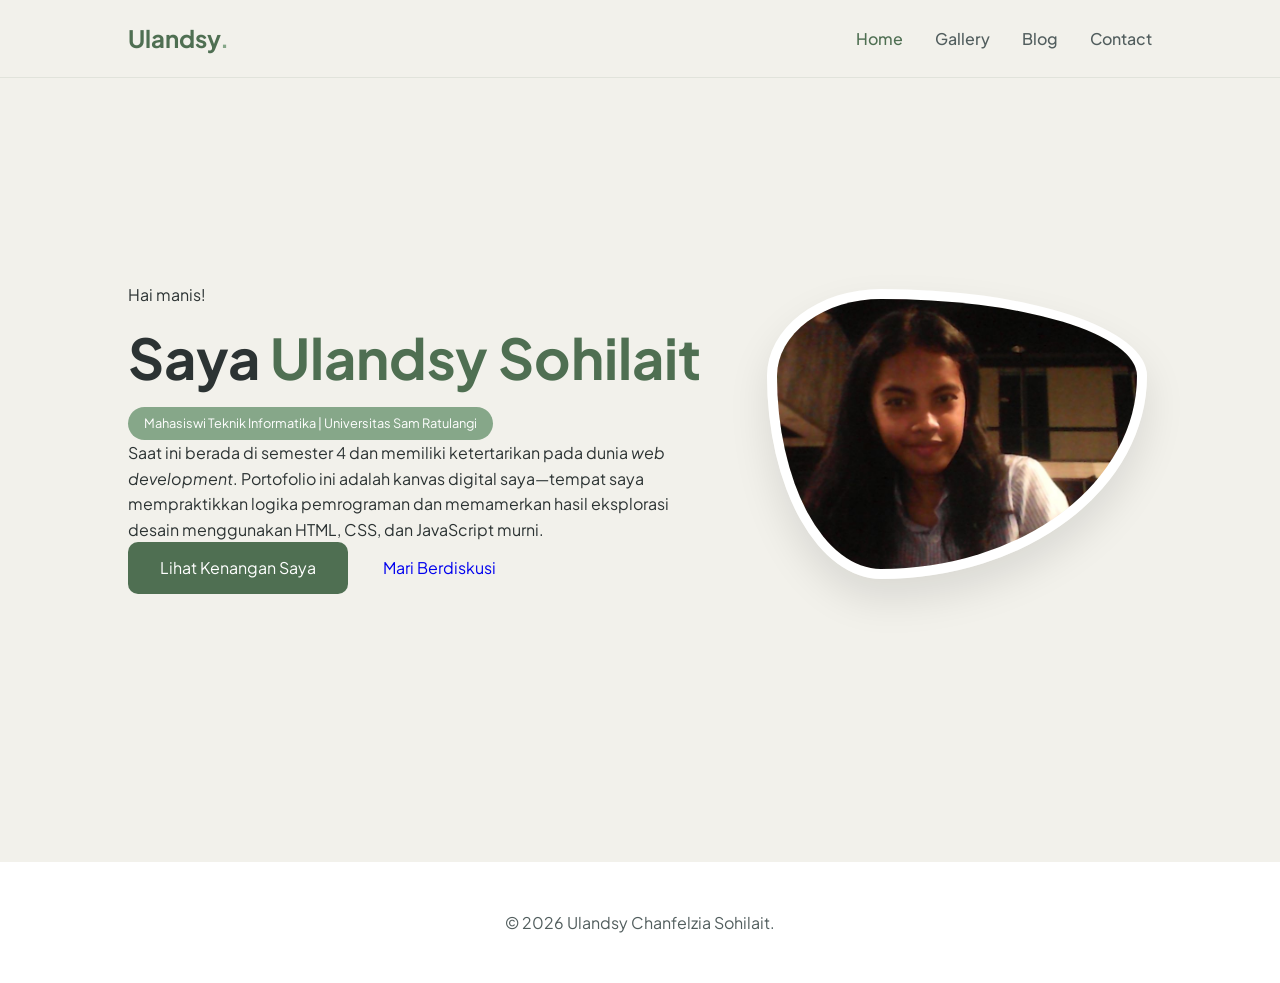
==== index.html @ a72cec1a "Add files via upload" ====
<!doctype html>
<html lang="id">
  <head>
    <meta charset="UTF-8" />
    <meta name="viewport" content="width=device-width, initial-scale=1.0" />
    <title>Ulandsy Sohilait | Personal Portfolio</title>

    <link rel="preconnect" href="https://fonts.googleapis.com" />
    <link rel="preconnect" href="https://fonts.gstatic.com" crossorigin />
    <link
      href="https://fonts.googleapis.com/css2?family=Plus+Jakarta+Sans:wght@400;500;600;700&display=swap"
      rel="stylesheet"
    />

    <link rel="stylesheet" href="css/style.css" />
  </head>
  <body>
    <nav class="navbar">
      <div class="logo">Ulandsy<span>.</span></div>
      <div class="menu-toggle" id="mobile-menu">
        <span class="bar"></span>
        <span class="bar"></span>
        <span class="bar"></span>
      </div>
      <ul class="nav-links">
        <li><a href="index.html" class="active">Home</a></li>
        <li><a href="gallery.html">Gallery</a></li>
        <li><a href="blog.html">Blog</a></li>
        <li><a href="contact.html">Contact</a></li>
      </ul>
    </nav>

    <main>
      <section class="hero">
        <div class="hero-text fade-in-up">
          <p class="greeting">Hai manis!</p>
          <h1 class="title">
            Saya <span class="highlight">Ulandsy Sohilait</span>
          </h1>

          <div class="role-badge">
            Mahasiswi Teknik Informatika | Universitas Sam Ratulangi
          </div>

          <div class="bio">
            <p>
              Saat ini berada di semester 4 dan memiliki ketertarikan pada dunia
              <em>web development</em>. Portofolio ini adalah kanvas digital
              saya—tempat saya mempraktikkan logika pemrograman dan memamerkan
              hasil eksplorasi desain menggunakan HTML, CSS, dan JavaScript
              murni.
            </p>
          </div>

          <div class="cta-buttons">
            <a href="gallery.html" class="btn btn-primary"
              >Lihat Kenangan Saya</a
            >
            <a href="contact.html" class="btn btn-outline">Mari Berdiskusi</a>
          </div>
        </div>

        <div class="hero-image fade-in-up">
          <div class="image-frame">
            <img
              src="images/fotoprofil.jpg"
              alt="Ulandsy Chanfelzia Sohilait"
              class="profile-img"
            />
            <div class="decoration-box"></div>
          </div>
        </div>
      </section>
    </main>

    <footer>
      <p>&copy; 2026 Ulandsy Chanfelzia Sohilait.</p>
    </footer>

    <script src="js/script.js"></script>
  </body>
</html>
---- css/style.css ----
/* --- VARIABLES & FONTS --- */
:root {
  --primary-sage: #4f6f52; /* Hijau Sage Gelap */
  --medium-sage: #739072; /* Hijau Sage Sedang */
  --light-sage: #86a789; /* Hijau Sage Muda */
  --soft-cream: #f2f1eb; /* Background Krem Lembut */
  --white: #ffffff;
  --text-main: #2c3333;
  --text-muted: #525e5e;
  --transition: all 0.3s cubic-bezier(0.4, 0, 0.2, 1);
}

* {
  margin: 0;
  padding: 0;
  box-sizing: border-box;
}

body {
  font-family: "Plus Jakarta Sans", sans-serif;
  background-color: var(--soft-cream);
  color: var(--text-main);
  line-height: 1.6;
  overflow-x: hidden;
}

/* --- NAVBAR --- */
.navbar {
  display: flex;
  justify-content: space-between;
  align-items: center;
  padding: 1.2rem 10%;
  background: rgba(242, 241, 235, 0.9);
  backdrop-filter: blur(10px);
  position: sticky;
  top: 0;
  z-index: 1000;
  border-bottom: 1px solid rgba(79, 111, 82, 0.1);
}

.logo {
  font-size: 1.5rem;
  font-weight: 700;
  color: var(--primary-sage);
}

.logo span {
  color: var(--light-sage);
}

.nav-links {
  display: flex;
  list-style: none;
  gap: 2rem;
}

.nav-links a {
  text-decoration: none;
  color: var(--text-muted);
  font-weight: 500;
  transition: var(--transition);
}

.nav-links a:hover,
.nav-links a.active {
  color: var(--primary-sage);
}

/* --- LAYOUT UTAMA --- */
.container {
  max-width: 1100px;
  margin: 0 auto;
  padding: 4rem 5%;
}

.section-intro {
  text-align: center;
  margin-bottom: 4rem;
}

.page-title {
  font-size: 2.5rem;
  color: var(--primary-sage);
  margin-bottom: 0.5rem;
}

/* --- HERO SECTION (INDEX) --- */
.hero {
  display: flex;
  align-items: center;
  justify-content: space-between;
  min-height: 80vh;
  padding: 0 10%;
  gap: 3rem;
}

.hero-text {
  flex: 1.2;
}
.hero-image {
  flex: 0.8;
  display: flex;
  justify-content: center;
  position: relative;
}

.title {
  font-size: 3.5rem;
  line-height: 1.2;
  margin: 1rem 0;
}
.highlight {
  color: var(--primary-sage);
}

.role-badge {
  background: var(--light-sage);
  color: var(--white);
  padding: 0.4rem 1rem;
  border-radius: 50px;
  font-size: 0.8rem;
  display: inline-block;
}

.profile-img {
  width: 100%;
  max-width: 380px;
  border-radius: 30% 70% 70% 30% / 30% 30% 70% 70%;
  border: 10px solid var(--white);
  box-shadow: 0 20px 40px rgba(0, 0, 0, 0.1);
}

/* --- GALLERY GRID --- */
.gallery-grid {
  display: grid;
  grid-template-columns: repeat(auto-fit, minmax(300px, 1fr));
  gap: 2rem;
}

.gallery-card {
  background: var(--white);
  border-radius: 15px;
  overflow: hidden;
  box-shadow: 0 10px 20px rgba(0, 0, 0, 0.05);
  transition: var(--transition);
}

.gallery-card:hover {
  transform: translateY(-10px);
}

.img-wrapper {
  position: relative;
  height: 250px;
  overflow: hidden;
  cursor: pointer;
}
.img-wrapper img {
  width: 100%;
  height: 100%;
  object-fit: cover;
  transition: var(--transition);
}
.gallery-card:hover img {
  transform: scale(1.1);
}

.img-overlay {
  position: absolute;
  top: 0;
  left: 0;
  width: 100%;
  height: 100%;
  background: rgba(79, 111, 82, 0.4);
  display: flex;
  align-items: center;
  justify-content: center;
  opacity: 0;
  transition: var(--transition);
  color: white;
  font-weight: bold;
}
.img-wrapper:hover .img-overlay {
  opacity: 1;
}

.img-info {
  padding: 1.5rem;
  text-align: center;
}

/* --- BLOG CARDS --- */
.blog-container {
  display: flex;
  flex-direction: column;
  gap: 2.5rem;
}
.blog-card {
  background: var(--white);
  padding: 2.5rem;
  border-radius: 20px;
  border-left: 8px solid var(--light-sage);
}

.blog-category {
  color: var(--light-sage);
  font-size: 0.8rem;
  font-weight: 700;
  text-transform: uppercase;
}
.blog-full-content {
  display: none;
  margin-top: 1.5rem;
  border-top: 1px solid #eee;
  padding-top: 1.5rem;
}
.read-more-btn {
  margin-top: 1.5rem;
  background: none;
  border: 1px solid var(--primary-sage);
  color: var(--primary-sage);
  padding: 0.6rem 1.5rem;
  border-radius: 8px;
  cursor: pointer;
  font-weight: 600;
}
.read-more-btn:hover {
  background: var(--primary-sage);
  color: white;
}

/* --- CONTACT SECTION --- */
.contact-wrapper {
  display: flex;
  gap: 4rem;
  align-items: flex-start;
}
.info-card,
.form-card {
  background: var(--white);
  padding: 2.5rem;
  border-radius: 20px;
  flex: 1;
}
.info-item {
  display: flex;
  gap: 1rem;
  margin-top: 1.5rem;
}
.info-icon {
  font-size: 1.5rem;
}

.form-group {
  margin-bottom: 1.2rem;
}
.form-group label {
  display: block;
  margin-bottom: 0.5rem;
  font-weight: 600;
  color: var(--primary-sage);
}
.form-group input,
.form-group textarea {
  width: 100%;
  padding: 0.8rem;
  border: 1px solid #ddd;
  border-radius: 10px;
  font-family: inherit;
}

.btn {
  padding: 0.8rem 2rem;
  border-radius: 10px;
  text-decoration: none;
  display: inline-block;
  transition: var(--transition);
  border: none;
  cursor: pointer;
}
.btn-primary {
  background: var(--primary-sage);
  color: white;
}
.btn-primary:hover {
  background: var(--medium-sage);
  transform: scale(1.05);
}

/* --- MODAL --- */
.modal {
  display: none;
  position: fixed;
  z-index: 2000;
  top: 0;
  left: 0;
  width: 100%;
  height: 100%;
  background: rgba(0, 0, 0, 0.9);
  justify-content: center;
  align-items: center;
}
.modal-content {
  max-width: 80%;
  max-height: 80%;
  border-radius: 10px;
}
.close-modal {
  position: absolute;
  top: 20px;
  right: 30px;
  color: white;
  font-size: 40px;
  cursor: pointer;
}

/* --- ANIMASI --- */
.fade-in {
  animation: fadeIn 1s ease-in forwards;
}
@keyframes fadeIn {
  from {
    opacity: 0;
    transform: translateY(20px);
  }
  to {
    opacity: 1;
    transform: translateY(0);
  }
}

/* --- FOOTER --- */
footer {
  text-align: center;
  padding: 3rem;
  background: var(--white);
  margin-top: 4rem;
  color: var(--text-muted);
}

/* --- MOBILE MENU TOGGLE --- */
.menu-toggle {
    display: none; /* Disembunyikan di desktop */
    flex-direction: column;
    cursor: pointer;
    gap: 6px;
}

.bar {
    width: 25px;
    height: 3px;
    background-color: var(--primary-sage);
    border-radius: 3px;
    transition: var(--transition);
}

/* --- RESPONSIVE --- */
@media (max-width: 850px) {
    .menu-toggle {
        display: flex; /* Munculkan tombol di layar kecil */
    }

    .nav-links {
        position: absolute;
        top: 100%; /* Turun tepat di bawah navbar */
        left: -100%; /* Sembunyikan di luar layar kiri */
        width: 100%;
        background: rgba(242, 241, 235, 0.95);
        backdrop-filter: blur(10px);
        flex-direction: column;
        text-align: center;
        padding: 2rem 0;
        transition: var(--transition);
        border-bottom: 2px solid var(--primary-sage);
        box-shadow: 0 10px 15px rgba(0, 0, 0, 0.05);
    }

    /* Kelas ini akan ditambahkan oleh JavaScript saat tombol diklik */
    .nav-links.active {
        left: 0; 
    }

    .nav-links li {
        margin: 1.5rem 0;
    }

    .hero,
    .contact-wrapper {
        flex-direction: column;
        text-align: center;
    }
    .hero-image {
        order: -1;
    }
}

/* Memberi jarak antar kotak ayat agar tidak menempel */
.bible-verse {
  margin-bottom: 2rem;
  padding: 1.5rem;
  background-color: rgba(134, 167, 137, 0.05); 
  border-radius: 12px;
  border-left: 2px solid var(--light-sage);
}

.bible-verse p {
  font-style: italic;
  color: var(--text-main);
}

.bible-verse cite {
  display: block;
  margin-top: 0.8rem;
  font-weight: 700;
  font-style: normal;
  color: var(--primary-sage);
}

/* Mengatur tampilan paragraf kesimpulan di bawah ayat */
.blog-conclusion {
  margin-top: 2.5rem;
  font-weight: 500;
  color: var(--text-main);
  border-top: 1px solid rgba(79, 111, 82, 0.1);
  padding-top: 1.5rem;
  line-height: 1.8;
}
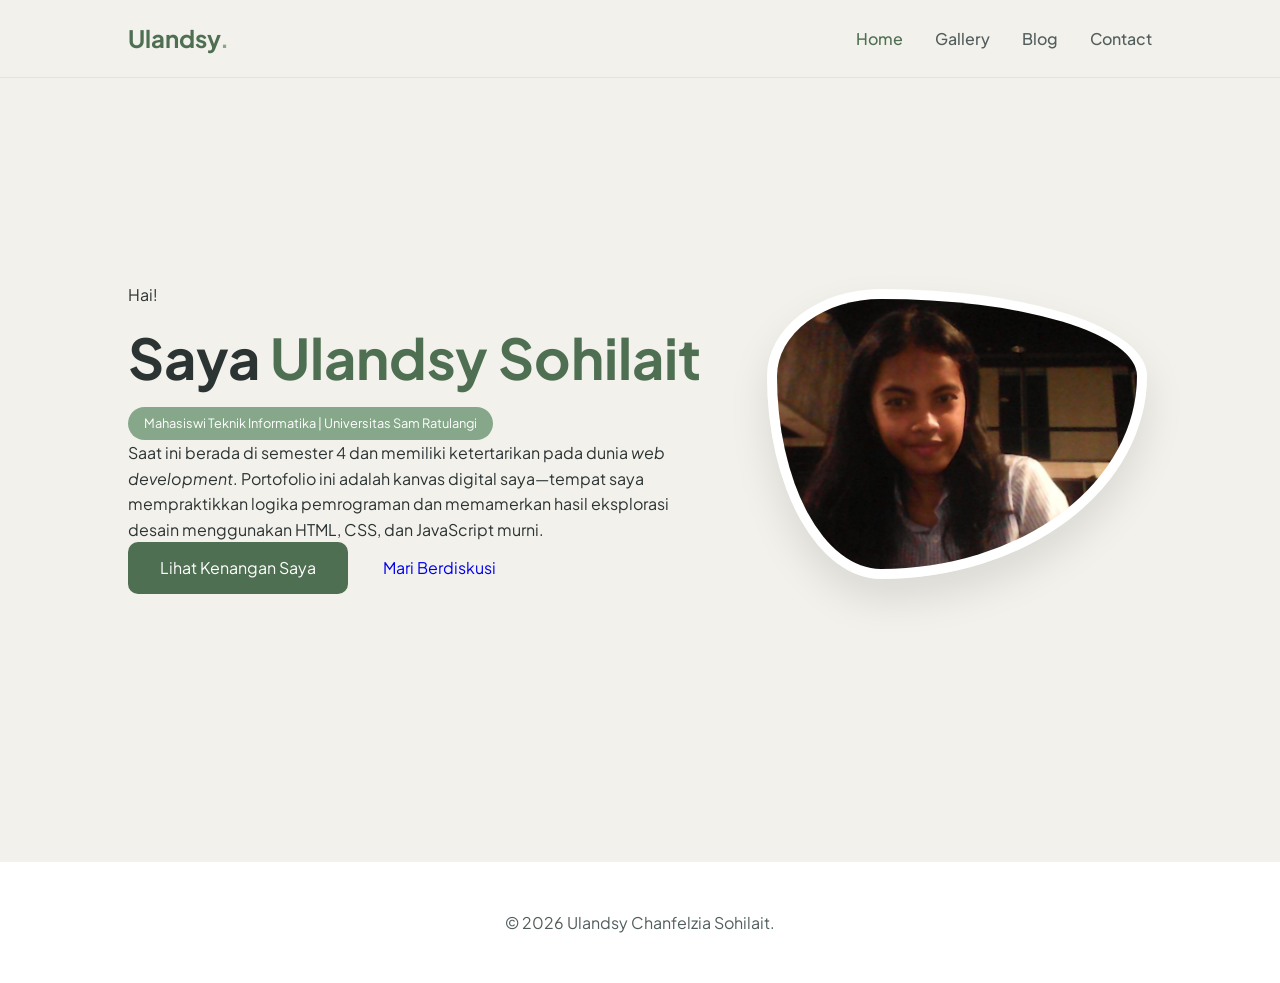
==== commit 6f23271f: "Fix greeting text and clean up HTML structure Updated greeting text and improved formatting." ====
--- a/index.html
+++ b/index.html
@@ -33,7 +33,7 @@
     <main>
       <section class="hero">
         <div class="hero-text fade-in-up">
-          <p class="greeting">Hai manis!</p>
+          <p class="greeting">Hai!</p>
           <h1 class="title">
             Saya <span class="highlight">Ulandsy Sohilait</span>
           </h1>
--- a/css/style.css
+++ b/css/style.css
@@ -1,9 +1,9 @@
 /* --- VARIABLES & FONTS --- */
 :root {
-  --primary-sage: #4f6f52; /* Hijau Sage Gelap */
-  --medium-sage: #739072; /* Hijau Sage Sedang */
-  --light-sage: #86a789; /* Hijau Sage Muda */
-  --soft-cream: #f2f1eb; /* Background Krem Lembut */
+  --primary-sage: #4f6f52; 
+  --medium-sage: #739072;
+  --light-sage: #86a789;
+  --soft-cream: #f2f1eb;
   --white: #ffffff;
   --text-main: #2c3333;
   --text-muted: #525e5e;
@@ -340,7 +340,7 @@
 
 /* --- MOBILE MENU TOGGLE --- */
 .menu-toggle {
-    display: none; /* Disembunyikan di desktop */
+    display: none; 
     flex-direction: column;
     cursor: pointer;
     gap: 6px;
@@ -357,13 +357,13 @@
 /* --- RESPONSIVE --- */
 @media (max-width: 850px) {
     .menu-toggle {
-        display: flex; /* Munculkan tombol di layar kecil */
+        display: flex; 
     }
 
     .nav-links {
         position: absolute;
-        top: 100%; /* Turun tepat di bawah navbar */
-        left: -100%; /* Sembunyikan di luar layar kiri */
+        top: 100%; 
+        left: -100%;
         width: 100%;
         background: rgba(242, 241, 235, 0.95);
         backdrop-filter: blur(10px);
@@ -375,7 +375,6 @@
         box-shadow: 0 10px 15px rgba(0, 0, 0, 0.05);
     }
 
-    /* Kelas ini akan ditambahkan oleh JavaScript saat tombol diklik */
     .nav-links.active {
         left: 0; 
     }
@@ -394,7 +393,7 @@
     }
 }
 
-/* Memberi jarak antar kotak ayat agar tidak menempel */
+
 .bible-verse {
   margin-bottom: 2rem;
   padding: 1.5rem;
@@ -416,7 +415,6 @@
   color: var(--primary-sage);
 }
 
-/* Mengatur tampilan paragraf kesimpulan di bawah ayat */
 .blog-conclusion {
   margin-top: 2.5rem;
   font-weight: 500;
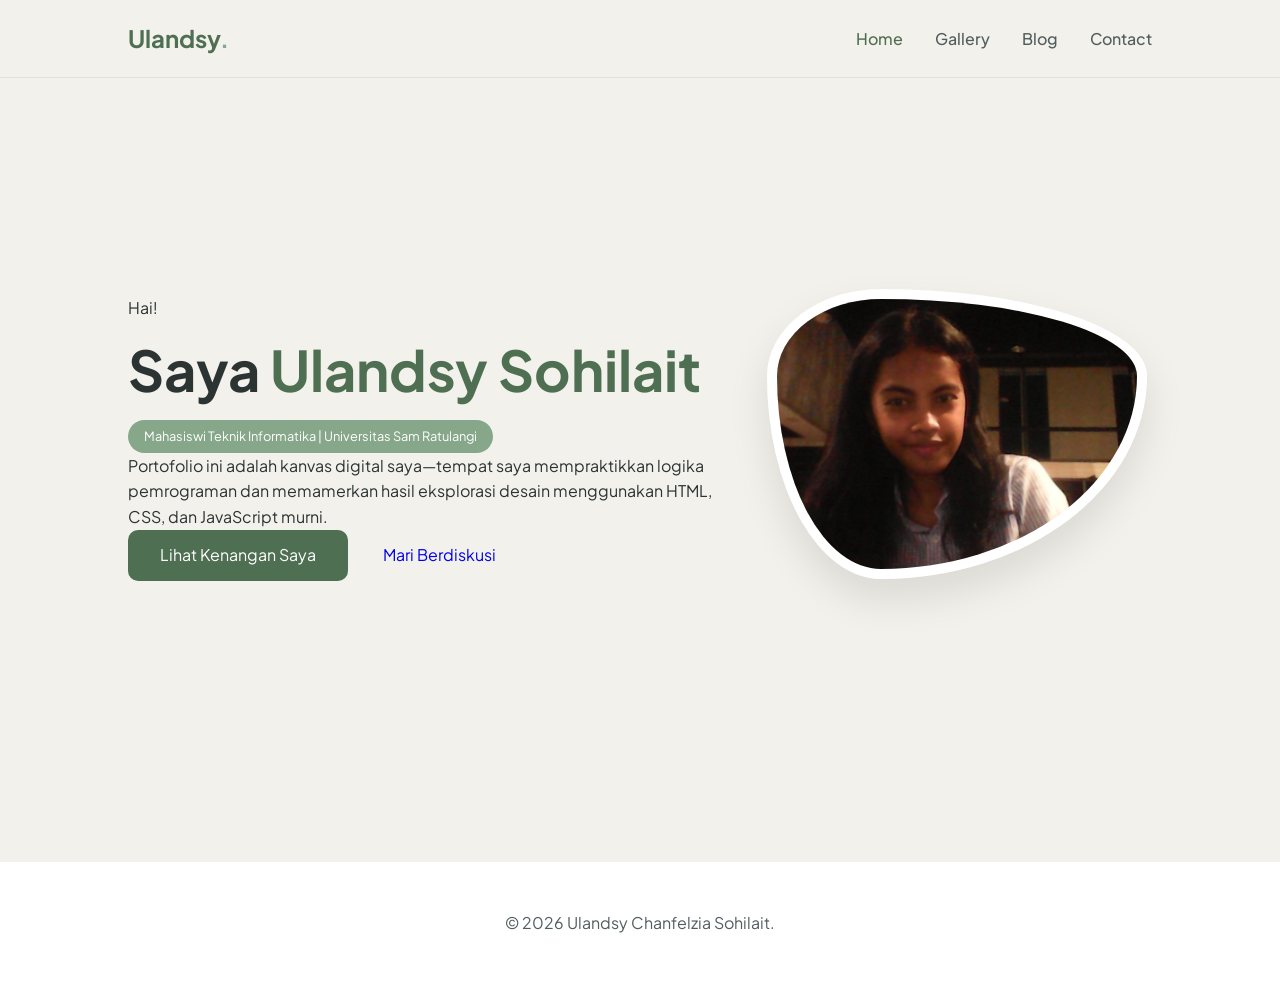
==== commit 2ebc753d: "feat: implement real contact form with Formspree and update personal bio" ====
--- a/index.html
+++ b/index.html
@@ -13,6 +13,12 @@
     />
 
     <link rel="stylesheet" href="css/style.css" />
+
+    <link rel="shortcut icon" href="ico/favicon.ico" />
+    <link rel="apple-touch-icon" sizes="180x180" href="/apple-touch-icon.png" />
+    <link rel="icon" type="image/png" sizes="32x32" href="/favicon-32x32.png" />
+    <link rel="icon" type="image/png" sizes="16x16" href="/favicon-16x16.png" />
+    <link rel="manifest" href="/site.webmanifest" />
   </head>
   <body>
     <nav class="navbar">
@@ -44,11 +50,9 @@
 
           <div class="bio">
             <p>
-              Saat ini berada di semester 4 dan memiliki ketertarikan pada dunia
-              <em>web development</em>. Portofolio ini adalah kanvas digital
-              saya—tempat saya mempraktikkan logika pemrograman dan memamerkan
-              hasil eksplorasi desain menggunakan HTML, CSS, dan JavaScript
-              murni.
+              Portofolio ini adalah kanvas digital saya—tempat saya
+              mempraktikkan logika pemrograman dan memamerkan hasil eksplorasi
+              desain menggunakan HTML, CSS, dan JavaScript murni.
             </p>
           </div>
 
--- a/css/style.css
+++ b/css/style.css
@@ -1,6 +1,6 @@
 /* --- VARIABLES & FONTS --- */
 :root {
-  --primary-sage: #4f6f52; 
+  --primary-sage: #4f6f52;
   --medium-sage: #739072;
   --light-sage: #86a789;
   --soft-cream: #f2f1eb;
@@ -340,64 +340,63 @@
 
 /* --- MOBILE MENU TOGGLE --- */
 .menu-toggle {
-    display: none; 
-    flex-direction: column;
-    cursor: pointer;
-    gap: 6px;
+  display: none;
+  flex-direction: column;
+  cursor: pointer;
+  gap: 6px;
 }
 
 .bar {
-    width: 25px;
-    height: 3px;
-    background-color: var(--primary-sage);
-    border-radius: 3px;
-    transition: var(--transition);
+  width: 25px;
+  height: 3px;
+  background-color: var(--primary-sage);
+  border-radius: 3px;
+  transition: var(--transition);
 }
 
 /* --- RESPONSIVE --- */
 @media (max-width: 850px) {
-    .menu-toggle {
-        display: flex; 
-    }
-
-    .nav-links {
-        position: absolute;
-        top: 100%; 
-        left: -100%;
-        width: 100%;
-        background: rgba(242, 241, 235, 0.95);
-        backdrop-filter: blur(10px);
-        flex-direction: column;
-        text-align: center;
-        padding: 2rem 0;
-        transition: var(--transition);
-        border-bottom: 2px solid var(--primary-sage);
-        box-shadow: 0 10px 15px rgba(0, 0, 0, 0.05);
-    }
-
-    .nav-links.active {
-        left: 0; 
-    }
-
-    .nav-links li {
-        margin: 1.5rem 0;
-    }
-
-    .hero,
-    .contact-wrapper {
-        flex-direction: column;
-        text-align: center;
-    }
-    .hero-image {
-        order: -1;
-    }
-}
-
+  .menu-toggle {
+    display: flex;
+  }
+
+  .nav-links {
+    position: absolute;
+    top: 100%;
+    left: -100%;
+    width: 100%;
+    background: rgba(242, 241, 235, 0.95);
+    backdrop-filter: blur(10px);
+    flex-direction: column;
+    text-align: center;
+    padding: 2rem 0;
+    transition: var(--transition);
+    border-bottom: 2px solid var(--primary-sage);
+    box-shadow: 0 10px 15px rgba(0, 0, 0, 0.05);
+  }
+
+  .nav-links.active {
+    left: 0;
+  }
+
+  .nav-links li {
+    margin: 1.5rem 0;
+  }
+
+  .hero,
+  .contact-wrapper {
+    flex-direction: column;
+    text-align: center;
+  }
+  .hero-image {
+    order: -1;
+  }
+}
 
 .bible-verse {
   margin-bottom: 2rem;
   padding: 1.5rem;
-  background-color: rgba(134, 167, 137, 0.05); 
+  background-color: rgba(134, 167, 137, 0.05);
   border-radius: 12px;
   border-left: 2px solid var(--light-sage);
 }
@@ -423,3 +422,96 @@
   padding-top: 1.5rem;
   line-height: 1.8;
 }
+
+/* Penataan Bio Pribadi */
+.personal-bio {
+  margin-bottom: 0.5rem;
+}
+
+.personal-bio p {
+  font-size: 1rem;
+  color: var(--text-muted);
+  line-height: 1.8;
+  margin-bottom: 1rem;
+}
+
+.personal-bio strong {
+  color: var(--primary-sage);
+  font-weight: 700;
+}
+
+/* Garis Pemisah Halus */
+.divider {
+  border: 0;
+  border-top: 1px solid rgba(79, 111, 82, 0.1);
+  margin: 1.5rem 0;
+}
+
+/* Penyesuaian Info List agar Ikon Rapi */
+.info-list {
+  display: flex;
+  flex-direction: column;
+  gap: 1.2rem;
+}
+
+.info-item {
+  display: flex;
+  align-items: center;
+  gap: 1.2rem;
+  margin-top: 0;
+}
+
+.info-icon {
+  width: 48px;
+  height: 48px;
+  background-color: var(--soft-cream);
+  display: flex;
+  align-items: center;
+  justify-content: center;
+  border-radius: 50%;
+  font-size: 1.3rem;
+  flex-shrink: 0;
+  border: 1px solid rgba(134, 167, 137, 0.2);
+}
+
+.info-text strong {
+  display: block;
+  font-size: 0.85rem;
+  text-transform: uppercase;
+  letter-spacing: 1px;
+  color: var(--light-sage);
+  margin-bottom: 2px;
+}
+
+.info-text p,
+.info-text a {
+  margin: 0;
+  font-size: 1rem;
+  color: var(--text-main);
+  text-decoration: none;
+  transition: var(--transition);
+}
+
+.info-text a:hover {
+  color: var(--primary-sage);
+}
+
+/* Tombol Kirim Full Width untuk Form */
+.btn-full {
+  width: 100%;
+  margin-top: 1rem;
+  font-weight: 600;
+  letter-spacing: 0.5px;
+}
+
+/* Perbaikan Responsif Khusus Contact */
+@media (max-width: 850px) {
+  .contact-wrapper {
+    gap: 2rem;
+  }
+
+  .info-card,
+  .form-card {
+    padding: 1.5rem;
+  }
+}
